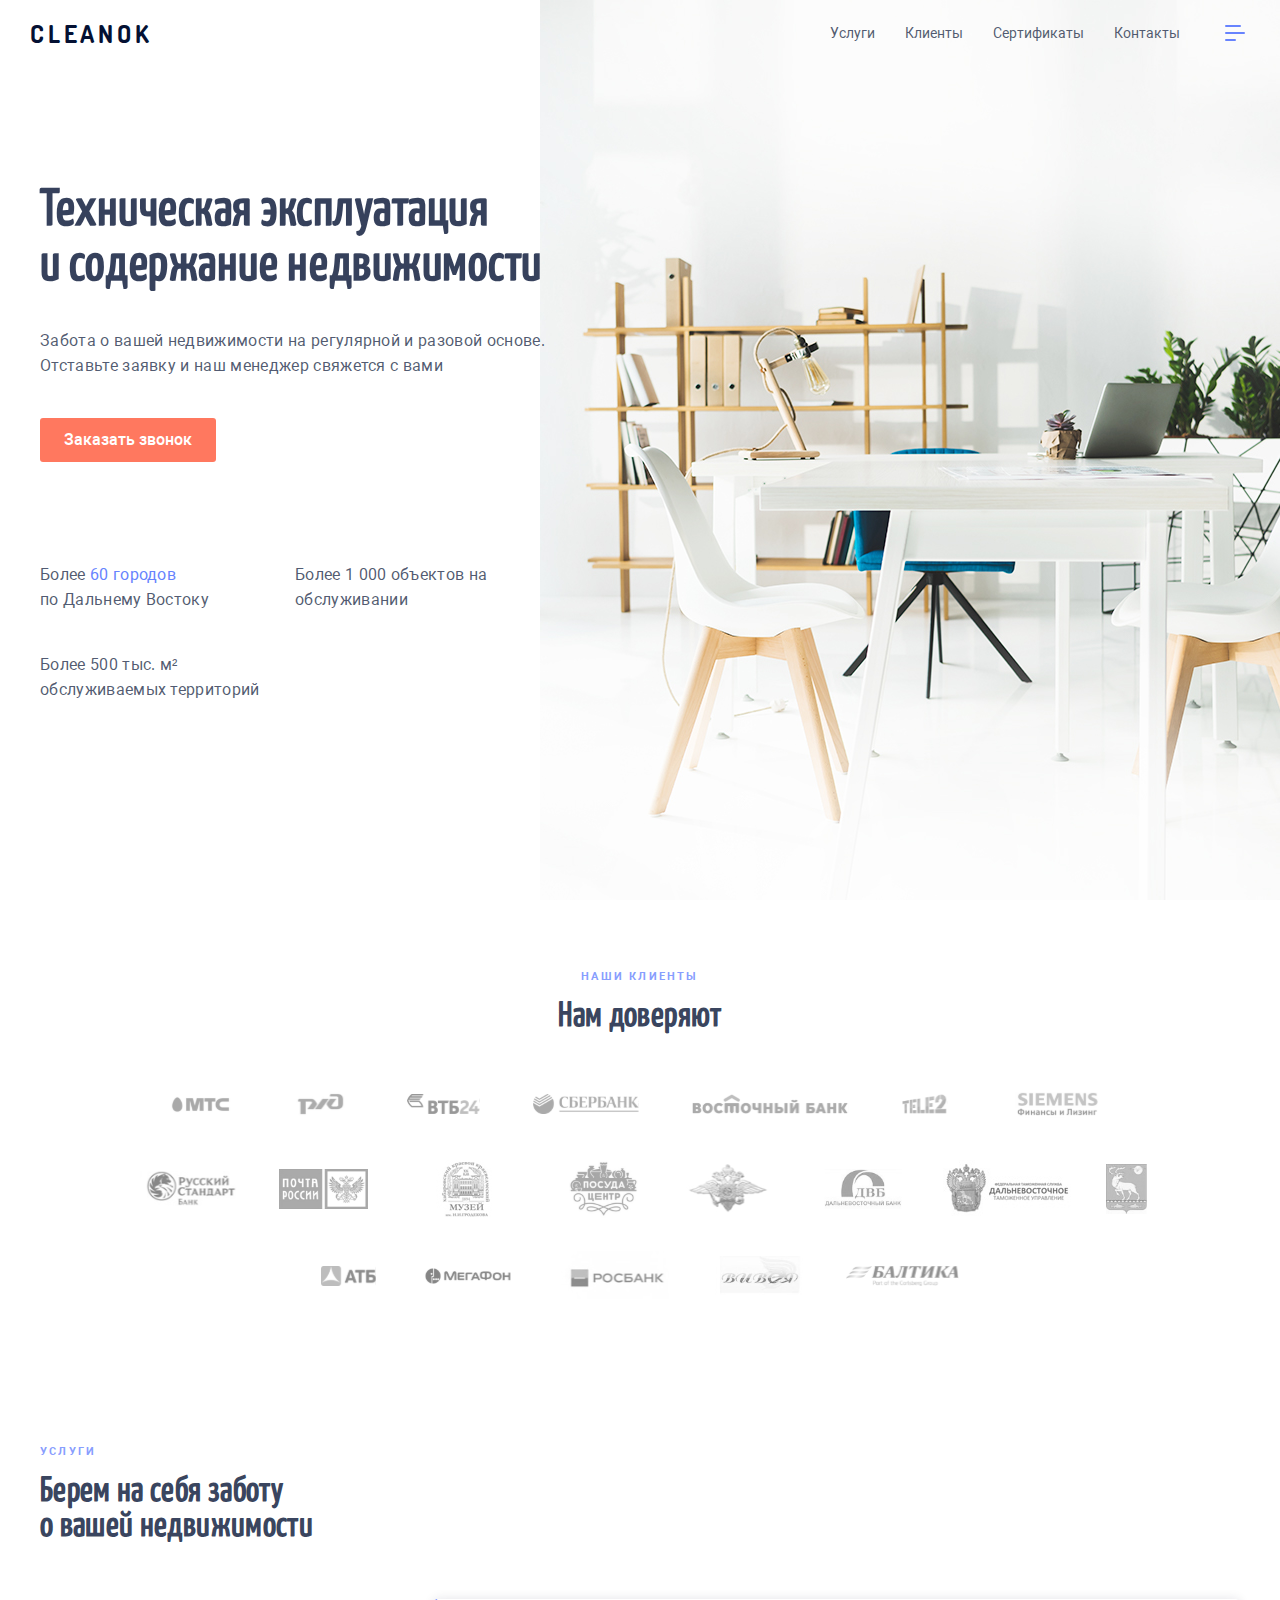
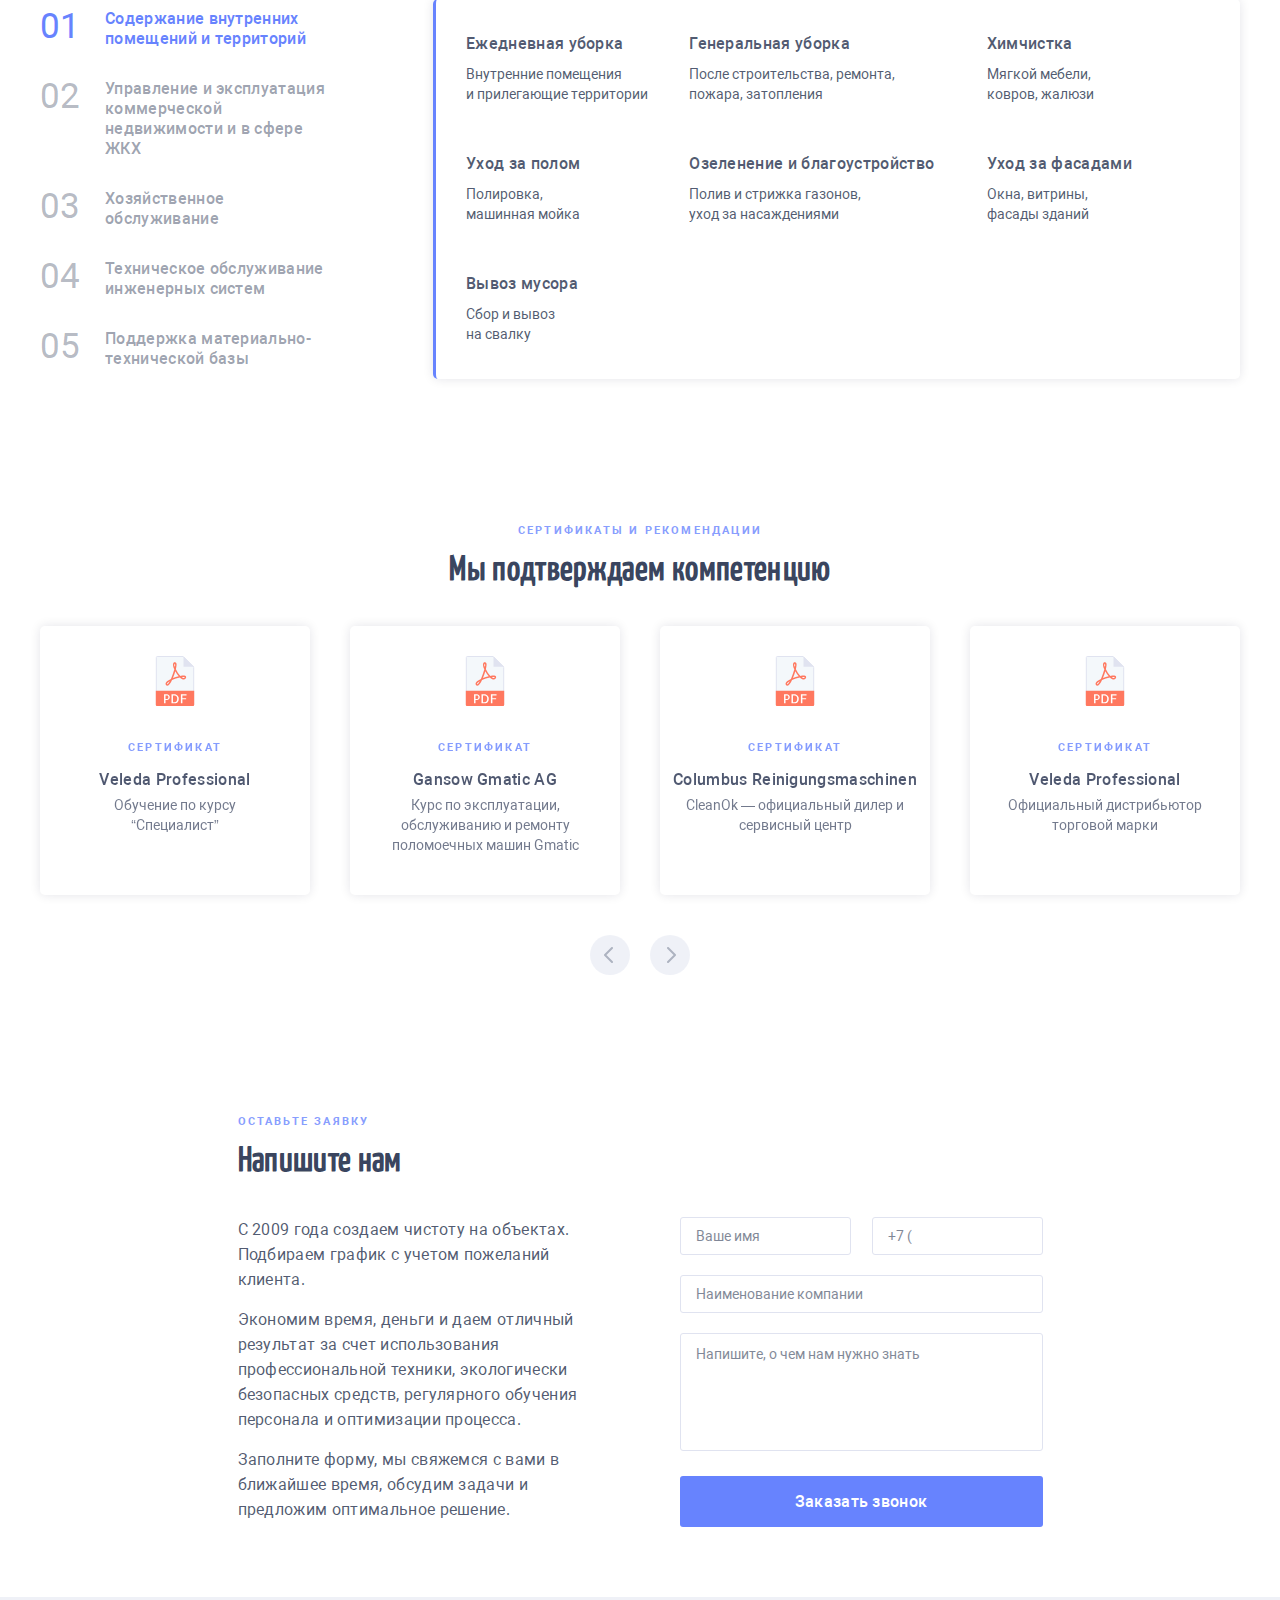
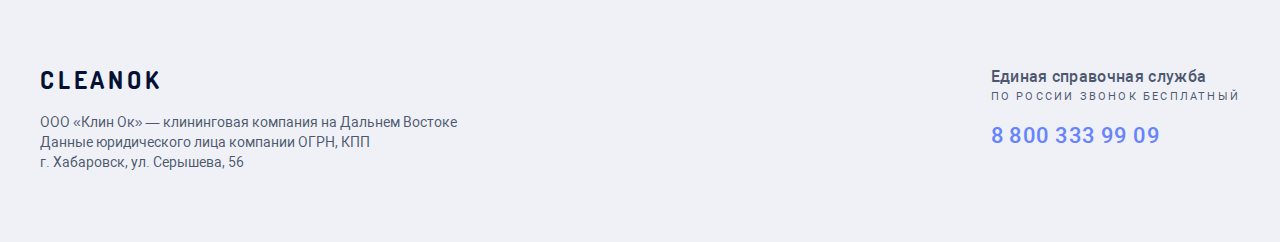
==== index.html @ a32b18ce "create project" ====
<!doctype html>
<html lang="en">
<head>
    <meta charset="UTF-8">
    <meta name="viewport" content="width=device-width, initial-scale=1.0">
    <title>Document</title>
    <link rel="stylesheet" href="style/css/style.css">
</head>
<body>
<div class="top-bg">
    <header class="header">
        <div class="header__inner">
            <a href="#" class="logo">CleanOk</a>
            <nav class="header-nav">
                <ul class="header-nav__list">
                    <li><a href="#" class="header-nav__link">Услуги</a></li>
                    <li><a href="#" class="header-nav__link">Клиенты</a></li>
                    <li><a href="#" class="header-nav__link">Сертификаты</a></li>
                    <li><a href="#" class="header-nav__link">Контакты</a></li>
                </ul>
                <button class="header-nav-burger">
                    <img src="./img/icons/burger-menu-icon.svg" alt="burger">
                </button>
            </nav>
        </div>
    </header>
    <div class="top-info">
        <div class="container">
            <div class="top-info__inner">
                <h1 class="title title_main top-info__title">
                    Техническая эксплуатация <br>
                    и содержание недвижимости
                </h1>
                <p class="top-info__text">
                    Забота о вашей недвижимости на регулярной и разовой основе.
                    Отставьте заявку и наш менеджер свяжется с вами
                </p>
                <button class="button">Заказать звонок</button>
                <div class="top-info-data">
                    <div>
                        Более <a class="link" href="#">60 городов</a><br>
                        по Дальнему Востоку
                    </div>
                    <div>
                        Более 1 000 объектов на обслуживании
                    </div>
                    <div>
                        Более 500 тыс. м&#178; обслуживаемых территорий
                    </div>
                </div>
            </div>
        </div>
    </div>
</div>
<main class="main">
    <section class="clients">
        <div class="container">
            <h2 class="subtitle subtitle_center subtitle_mb">Наши клиенты</h2>
            <h2 class="title title_center clients__title">Нам доверяют</h2>
            <div class="clients__inner">
                <div class="clients__items">
                    <div class="clients__top">
                        <div class="clients__item">
                            <img src="./img/clients/icons/mts.svg" alt="mts">
                        </div>
                        <div class="clients__item">
                            <img src="./img/clients/icons/rzd.svg" alt="rzd">
                        </div>
                        <div class="clients__item">
                            <img src="./img/clients/icons/vtb24.svg" alt="vtb24">
                        </div>
                        <div class="clients__item">
                            <img src="./img/clients/icons/sber.svg" alt="sber">
                        </div>
                        <div class="clients__item">
                            <img src="./img/clients/icons/vostbank.svg" alt="vostbank">
                        </div>
                        <div class="clients__item">
                            <img src="./img/clients/icons/tele2.svg" alt="tele2">
                        </div>
                        <div class="clients__item">
                            <img src="./img/clients/icons/siemens.svg" alt="siemens">
                        </div>
                    </div>
                    <div class="clients__middle">
                        <div class="clients__item">
                            <img src="./img/clients/icons/russian-standart.svg" alt="russian-standart">
                        </div>
                        <div class="clients__item">
                            <img src="./img/clients/icons/russia-post.svg" alt="russia-post">
                        </div>
                        <div class="clients__item">
                            <img src="./img/clients/icons/museum.svg" alt="museum">
                        </div>
                        <div class="clients__item">
                            <img src="./img/clients/icons/posuda-centr.svg" alt="posuda-centr">
                        </div>
                        <div class="clients__item">
                            <img src="./img/clients/icons/gerb.svg" alt="gerb">
                        </div>
                        <div class="clients__item">
                            <img src="./img/clients/icons/dv-bank.svg" alt="dv-bank">
                        </div>
                        <div class="clients__item">
                            <img src="./img/clients/icons/east.svg" alt="east">
                        </div>
                        <div class="clients__item">
                            <img src="./img/clients/icons/deer.svg" alt="deer">
                        </div>
                    </div>
                    <div class="clients__bottom">
                        <div class="clients__item">
                            <img src="./img/clients/icons/atb.svg" alt="atb">
                        </div>
                        <div class="clients__item">
                            <img src="./img/clients/icons/megafon.svg" alt="megafon">
                        </div>
                        <div class="clients__item">
                            <img src="./img/clients/icons/rosbank.svg" alt="rosbank">
                        </div>
                        <div class="clients__item">
                            <img src="./img/clients/icons/vivea.svg" alt="vivea">
                        </div>
                        <div class="clients__item">
                            <img src="./img/clients/icons/baltica.svg" alt="baltica">
                        </div>
                    </div>
                </div>
            </div>
        </div>
    </section>
    <section class="services">
        <div class="container">
            <h2 class="subtitle subtitle_mb">услуги</h2>
            <h2 class="title services__title">
                Берем на себя заботу<br>
                о вашей недвижимости
            </h2>
            <div class="services-slider">
                <nav class="services-slider__nav">
                    <ul class="services-slider__list">
                        <li data-nav="0" class="services-slider__item services-slider__item_active">
                            <div class="services-slider__num">01</div>
                            <div class="services-slider__text">
                                Содержание внутренних помещений и территорий
                            </div>
                        </li>
                        <li data-nav="1" class="services-slider__item">
                            <div class="services-slider__num">02</div>
                            <div class="services-slider__text">
                                Управление и эксплуатация коммерческой недвижимости и в сфере ЖКХ
                            </div>
                        </li>
                        <li data-nav="2" class="services-slider__item">
                            <div class="services-slider__num">03</div>
                            <div class="services-slider__text">
                                Хозяйственное<br>
                                обслуживание
                            </div>
                        </li>
                        <li data-nav="3" class="services-slider__item">
                            <div class="services-slider__num">04</div>
                            <div class="services-slider__text">
                                Техническое обслуживание инженерных систем
                            </div>
                        </li>
                        <li data-nav="4" class="services-slider__item">
                            <div class="services-slider__num">05</div>
                            <div class="services-slider__text">
                                Поддержка материально-технической базы
                            </div>
                        </li>
                    </ul>
                </nav>
                <div class="services-slider-info services-slider-info_territory services-slider-info_active">
                    <div class="services-slider-info__item">
                        <h3 class="services-slider-info__title">Ежедневная уборка</h3>
                        <span class="services-slider-info__text">
                            Внутренние помещения<br>
                            и прилегающие территории
                        </span>
                    </div>
                    <div class="services-slider-info__item">
                        <h3 class="services-slider-info__title">Генеральная уборка</h3>
                        <span class="services-slider-info__text">
                            После строительства, ремонта,<br>
                            пожара, затопления
                        </span>
                    </div>
                    <div class="services-slider-info__item">
                        <h3 class="services-slider-info__title">Химчистка</h3>
                        <span class="services-slider-info__text">
                            Мягкой мебели,<br>
                            ковров, жалюзи
                        </span>
                    </div>
                    <div class="services-slider-info__item">
                        <h3 class="services-slider-info__title">Уход за полом</h3>
                        <span class="services-slider-info__text">
                            Полировка,<br>
                            машинная мойка
                        </span>
                    </div>
                    <div class="services-slider-info__item">
                        <h3 class="services-slider-info__title">Озеленение и благоустройство</h3>
                        <span class="services-slider-info__text">
                            Полив и стрижка газонов,<br>
                            уход за насаждениями
                        </span>
                    </div>
                    <div class="services-slider-info__item">
                        <h3 class="services-slider-info__title">Уход за фасадами</h3>
                        <span class="services-slider-info__text">
                            Окна, витрины,<br>
                            фасады зданий
                        </span>
                    </div>
                    <div class="services-slider-info__item">
                        <h3 class="services-slider-info__title">Вывоз мусора</h3>
                        <span class="services-slider-info__text">
                            Сбор и вывоз<br>
                            на свалку
                        </span>
                    </div>
                </div>
                <div class="services-slider-info services-slider-info_jkh">
                    <div class="services-slider-info__crash">
                        <div class="services-slider-info__jkh-item">
                            <h3 class="services-slider-info__title">
                                Аварийно-восстановительные работы
                            </h3>
                            <span class="services-slider-info__text">
                                Восстановим работу ваших объектов в случае аварий
                            </span>
                        </div>
                        <div class="services-slider-info__jkh-item">
                            <h3 class="services-slider-info__title">
                                Уборка внутренних помещений
                            </h3>
                            <span class="services-slider-info__text">
                                Ежедневная, генеральная уборка, химчистка
                            </span>
                        </div>
                        <div class="services-slider-info__jkh-item">
                            <h3 class="services-slider-info__title">
                                Уборка прилегающих территорий
                            </h3>
                            <span class="services-slider-info__text">
                                Вывоз снега, бытовых отходов
                            </span>
                        </div>
                    </div>
                    <div class="services-slider-info__img">
                        <img src="./img/services/slides/1.jpg" alt="image">
                    </div>
                </div>
                <div class="services-slider-info services-slider-info_jkh">
                    <div class="services-slider-info__crash">
                        <div class="services-slider-info__jkh-item">
                            <h3 class="services-slider-info__title">
                                Комплексное эксплуатационно-<br>
                                техническое обслуживание
                            </h3>
                        </div>
                        <div class="services-slider-info__jkh-item">
                            <h3 class="services-slider-info__title">
                                Текущий ремонт жилых домов,<br>
                                инженерных систем, оборудования
                            </h3>
                        </div>
                        <div class="services-slider-info__jkh-item">
                            <h3 class="services-slider-info__title">
                                Озеленение и благоустройство территории
                            </h3>
                            <span class="services-slider-info__text">
                                Клумбы, газоны, посадки, детские и спортивные площадки, парковки, дорожки, малые архитектурные формы, земляные работы, асфальтирование, освещение.
                            </span>
                        </div>
                    </div>
                    <div class="services-slider-info__img">
                        <img src="./img/services/slides/2.jpg" alt="image">
                    </div>
                </div>
                <div class="services-slider-info services-slider-system">
                    <div class="services-slider-system__left">
                        <h3 class="services-slider-info__title">
                            Обслуживаемые системы
                        </h3>
                        <div class="services-slider-system__category">
                            <div class="services-slider-system__item">
                                <img src="./img/services/icons/heating.svg" alt="heating">
                                <span class="services-slider-info__text">
                                    Теплоснабжение
                                </span>
                            </div>
                            <div class="services-slider-system__item">
                                <img src="./img/services/icons/electricity.svg" alt="electricity">
                                <span class="services-slider-info__text">
                                    Электроснабжение
                                </span>
                            </div>
                            <div class="services-slider-system__item">
                                <img src="./img/services/icons/plumbing.svg" alt="plumbing">
                                <span class="services-slider-info__text">
                                    Водоснабжение и канализация
                                </span>
                            </div>
                            <div class="services-slider-system__item">
                                <img src="./img/services/icons/remoteControl.svg" alt="remoteControl">
                                <span class="services-slider-info__text">
                                    Удаленный контроль оборудования
                                </span>
                            </div>
                            <div class="services-slider-system__item">
                                <img src="./img/services/icons/ventilation.svg" alt="ventilation">
                                <span class="services-slider-info__text">
                                    Вентиляция и кондиционирование
                                </span>
                            </div>
                            <div class="services-slider-system__item">
                                <img src="./img/services/icons/fire.svg" alt="fire">
                                <span class="services-slider-info__text">
                                    Противопожарная безопасность
                                </span>
                            </div>
                        </div>
                    </div>
                    <div class="services-slider-system__right">
                        <h3 class="services-slider-info__title">
                            Услуги
                        </h3>
                        <ul class="services-slider-system__list">
                            <li class="services-slider-info__text">
                                Контроль состояния систем;
                            </li>
                            <li class="services-slider-info__text">
                                Сезонная наладка и тестирование;
                            </li>
                            <li class="services-slider-info__text">
                                Ремонтные и профилактические работы;
                            </li>
                            <li class="services-slider-info__text">
                                Обслуживание грузоподъемных механизмов;
                            </li>
                            <li class="services-slider-info__text">
                                Планово-предупредительные работы.
                            </li>
                        </ul>
                    </div>
                </div>
                <div class="services-slider-info services-slider-info_jkh">
                    <div class="services-slider-info__crash">
                        <div class="services-slider-info__parts">
                            <img src="./img/services/icons/parts.svg" alt="parts">
                            <div class="services-slider-info__title services-slider-info__title_mb-0">
                                Запчасти;
                            </div>
                        </div>
                        <div class="services-slider-info__parts">
                            <img src="./img/services/icons/materials.svg" alt="materials">
                            <div class="services-slider-info__title services-slider-info__title_mb-0">
                                Расходные материалы;
                            </div>
                        </div>
                        <div class="services-slider-info__parts">
                            <img src="./img/services/icons/equipment.svg" alt="equipment">
                            <div class="services-slider-info__title services-slider-info__title_mb-0">
                                Оборудование и монтаж;
                            </div>
                        </div>
                        <div class="services-slider-info__parts">
                            <img src="./img/services/icons/office.svg" alt="office">
                            <div class="services-slider-info__title services-slider-info__title_mb-0">
                                Общее офисное снабжение.
                            </div>
                        </div>
                    </div>
                    <div class="services-slider-info__img">
                        <img src="./img/services/slides/3.jpg" alt="image">
                    </div>
                </div>
            </div>
        </div>
    </section>
    <section class="competence">
        <div class="container">
            <h2 class="subtitle subtitle_center subtitle_mb">сертификаты и рекомендации</h2>
            <h2 class="title title_center competence__title">Мы подтверждаем компетенцию</h2>
            <div class="competence__inner">
                <div class="swiper-wrapper competence__wrapper">
                    <div class="competence-item swiper-slide">
                        <a href="#">
                            <img src="img/competence/icons/pdf.svg" alt="pdf">
                        </a>
                        <h2 class="subtitle subtitle_mb">
                            сертификат
                        </h2>
                        <h3 class="competence-item__title">
                            Veleda Professional
                        </h3>
                        <span class="competence-item__text">
                            Обучение по курсу<br>
                            “Специалист”
                    </span>
                    </div>
                    <div class="competence-item swiper-slide">
                        <a href="#">
                            <img src="img/competence/icons/pdf.svg" alt="pdf">
                        </a>
                        <h2 class="subtitle subtitle_mb">
                            сертификат
                        </h2>
                        <h3 class="competence-item__title">
                            Gansow Gmatic AG
                        </h3>
                        <span class="competence-item__text">
                            Курс по эксплуатации, обслуживанию и ремонту поломоечных машин Gmatic
                        </span>
                    </div>
                    <div class="competence-item swiper-slide">
                        <a href="#">
                            <img src="img/competence/icons/pdf.svg" alt="pdf">
                        </a>
                        <h2 class="subtitle subtitle_mb">
                            сертификат
                        </h2>
                        <h3 class="competence-item__title">
                            Columbus Reinigungsmaschinen
                        </h3>
                        <span class="competence-item__text">
                            CleanOk — официальный дилер и сервисный центр
                        </span>
                    </div>
                    <div class="competence-item swiper-slide">
                        <a href="#">
                            <img src="img/competence/icons/pdf.svg" alt="pdf">
                        </a>
                        <h2 class="subtitle subtitle_mb">
                            сертификат
                        </h2>
                        <h3 class="competence-item__title">
                            Veleda Professional
                        </h3>
                        <span class="competence-item__text">
                            Официальный дистрибьютор торговой марки
                        </span>
                    </div>
                </div>
            </div>
            <div class="competence__buttons">
                <button class="competence-arrow competence-arrow_left"></button>
                <button class="competence-arrow competence-arrow_right"></button>
            </div>
        </div>
    </section>
    <section class="map" id="map">
        <script charset="utf-8" async src="https://api-maps.yandex.ru/services/constructor/1.0/js/?um=constructor%3Af3a93a423d9b7a806e4ea9768fde76683d88a9a7f4b1d31c87f23717095ca887&amp;width=100%25&amp;height=530&amp;lang=ru_RU&amp;scroll=false"></script>
    </section>
    <section class="feedback">
        <div class="container">
            <div class="feedback__inner">
                <h2 class="subtitle subtitle_mb">оставьте заявку</h2>
                <h2 class="title competence__title">Напишите нам</h2>
                <div class="feedback__wrapper">
                    <div class="feedback-info">
                        <p class="feedback-info__text">
                            С 2009 года создаем чистоту на объектах. Подбираем график с учетом пожеланий клиента.
                        </p>
                        <p class="feedback-info__text">
                            Экономим время, деньги и даем отличный результат за счет использования профессиональной техники, экологически безопасных средств, регулярного обучения персонала и оптимизации процесса.
                        </p>
                        <p class="feedback-info__text">
                            Заполните форму, мы свяжемся с вами в ближайшее время, обсудим задачи и предложим оптимальное решение.
                        </p>
                    </div>
                    <form action="#" class="feedback-form">
                        <div class="feedback-form__top">
                            <input placeholder="Ваше имя" name="name" aria-label="" type="text" class="feedback-form__name">
                            <input placeholder="+7 (" name="phone" aria-label="" type="text" class="feedback-form__phone">
                        </div>
                        <input placeholder="Наименование компании" name="company" class="feedback-form__company" aria-label="" type="text">
                        <textarea placeholder="Напишите, о чем нам нужно знать" class="feedback-form__about" aria-label="" name="about" id="about" cols="30" rows="6"></textarea>
                        <button class="feedback-form__button">Заказать звонок</button>
                    </form>
                </div>
            </div>
        </div>
    </section>
</main>
<footer class="footer">
    <div class="container">
        <div class="footer__inner">
            <div class="footer-info">
                <a href="#" class="logo">CleanOk</a>
                <div class="footer-info__text">
                    ООО «Клин Ок» — клининговая компания на Дальнем Востоке<br>
                    Данные юридического лица компании ОГРН, КПП<br>
                    г. Хабаровск, ул. Серышева, 56<br>
                </div>
            </div>
            <div class="footer-contacts">
                <span class="footer-contacts__info">
                    Единая справочная служба
                </span>
                <span class="footer-contacts__call">
                    по России звонок бесплатный
                </span>
                <a href="tel:+78003339909" class="footer-contacts__phone">
                    8 800 333 99 09
                </a>
            </div>
        </div>
    </div>
</footer>
<script src="./script/libs/swiper-bundle.min.js"></script>
<script src="./script/script.js"></script>
</body>
</html>
---- style/css/style.css ----
@import "../libs/swiper-bundle.min.css";
@import "../libs/normalize.css";
@font-face {
  font-family: "Roboto";
  src: local("Roboto"), local("Roboto-Regular"), url("./../../fonts/roboto/Roboto.woff2") format("woff2"), url("./../../fonts/roboto/Roboto.woff") format("woff"), url("./../../fonts/roboto/Roboto.ttf") format("truetype");
  font-weight: 400;
  font-style: normal;
  font-display: swap;
}
@font-face {
  font-family: "Roboto";
  src: local("Roboto Medium"), local("Roboto-Medium"), url("./../../fonts/roboto/Robotomedium.woff2") format("woff2"), url("./../../fonts/roboto/Robotomedium.woff") format("woff"), url("./../../fonts/roboto/Robotomedium.ttf") format("truetype");
  font-weight: 500;
  font-style: normal;
  font-display: swap;
}
@font-face {
  font-family: "Roboto";
  src: local("Roboto Bold"), local("Roboto-Bold"), url("./../../fonts/roboto/Robotobold.woff2") format("woff2"), url("./../../fonts/roboto/Robotobold.woff") format("woff"), url("./../../fonts/roboto/Robotobold.ttf") format("truetype");
  font-weight: 700;
  font-style: normal;
  font-display: swap;
}
@font-face {
  font-family: "Yanone Kaffeesatz";
  src: url("./../../fonts/YanoneKaffeesatz/YanoneKaffeesatz-Regular.woff2") format("woff2"), url("./../../fonts/YanoneKaffeesatz/YanoneKaffeesatz-Regular.woff") format("woff"), url("./../../fonts/YanoneKaffeesatz/YanoneKaffeesatz-Regular.ttf") format("truetype");
  font-weight: 400;
  font-style: normal;
  font-display: swap;
}
@font-face {
  font-family: "Dosis";
  src: local("Dosis Bold"), local("Dosis-Bold"), url("./../../fonts/dosis/dosisbold.woff2") format("woff2"), url("./../../fonts/dosis/dosisbold.woff") format("woff"), url("./../../fonts/dosis/dosisbold.ttf") format("truetype");
  font-weight: 700;
  font-style: normal;
  font-display: swap;
}
*, :after, :before {
  padding: 0;
  margin: 0;
  box-sizing: border-box;
}

html {
  height: 100%;
  min-width: 320px;
}

body {
  height: 100%;
  font-family: Roboto, sans-serif;
  min-width: 320px;
  color: rgba(4, 17, 51, 0.7);
}

.container {
  position: relative;
  max-width: 1230px;
  width: 100%;
  padding: 0 15px;
  margin: 0 auto;
  overflow: hidden;
}

.top-bg {
  min-height: 900px;
  background: url("./../../img/header/bg.jpeg") right no-repeat;
}

a {
  text-decoration: none;
  color: rgba(4, 17, 51, 0.7);
}

ul {
  list-style: none;
}

@media (max-width: 1230px) {
  .container {
    max-width: 1022px;
  }
}
@media (max-width: 1022px) {
  .container {
    max-width: 798px;
  }
}
@media (max-width: 798px) {
  .container {
    max-width: 606px;
  }
}
@media (max-width: 606px) {
  .container {
    max-width: 375px;
  }
}
.logo {
  font-family: Dosis, sans-serif;
  text-transform: uppercase;
  color: #041133;
  font-size: 25px;
  font-weight: 700;
  line-height: 25px;
  letter-spacing: 0.15em;
}

.header {
  padding: 18px 30px;
}
.header__inner {
  display: flex;
  align-items: center;
  justify-content: space-between;
}
.header-nav {
  display: flex;
  align-items: center;
}
.header-nav__list {
  display: flex;
  margin-right: 40px;
  font-size: 14px;
}
.header-nav__list li:not(:last-of-type) {
  margin-right: 30px;
}
.header-nav__link {
  transition: all 0.3s;
}
.header-nav__link:hover {
  color: rgba(4, 17, 51, 0.8);
}
.header-nav-burger {
  width: 30px;
  height: 30px;
  display: flex;
  justify-content: center;
  align-items: center;
  border: none;
  outline: none;
  background: transparent;
  cursor: pointer;
}

.title {
  font-family: "Yanone Kaffeesatz", sans-serif;
  font-size: 35px;
  line-height: 35px;
  color: rgba(4, 17, 51, 0.8);
  letter-spacing: 0.01em;
}
.title_main {
  font-size: 52px;
  line-height: 55px;
}
.title_center {
  text-align: center;
}

.subtitle {
  font-weight: bold;
  font-size: 11px;
  line-height: 13px;
  letter-spacing: 0.2em;
  text-transform: uppercase;
  color: rgba(103, 131, 254, 0.8);
}
.subtitle_mb {
  margin-bottom: 16px;
}
.subtitle_center {
  text-align: center;
}

.top-info {
  margin-top: 118px;
}
.top-info__inner {
  max-width: 510px;
  font-size: 16px;
  line-height: 25px;
  letter-spacing: 0.02em;
}
.top-info__title {
  margin-bottom: 34px;
}
.top-info__text {
  margin-bottom: 40px;
}
.top-info-data {
  margin-top: 100px;
  display: flex;
  flex-wrap: wrap;
}
.top-info-data div {
  flex: 0 0 50%;
}
.top-info-data div:not(:last-of-type) {
  margin-bottom: 40px;
}

.button {
  padding: 13px 24px;
  font-weight: 500;
  color: #fff;
  background: #FF785F;
  border-radius: 3px;
  border: none;
  outline: none;
  cursor: pointer;
  transition: all 0.4s;
}
.button:hover {
  background: #ff5a3c;
}

.link {
  font-size: 16px;
  line-height: 25px;
  letter-spacing: 0.02em;
  color: #6783FE;
}

.clients {
  padding: 70px 0;
}
.clients__title {
  margin-bottom: 50px;
}
.clients__items {
  display: flex;
  flex-direction: column;
  align-items: center;
  margin: 0 auto;
}
.clients__top {
  max-width: 989px;
  width: 100%;
  display: flex;
  align-items: center;
  justify-content: center;
  margin-bottom: 30px;
}
.clients__top .clients__item:not(:last-of-type) {
  margin-right: 53px;
}
.clients__middle {
  max-width: 1015px;
  width: 100%;
  display: flex;
  align-items: center;
  justify-content: space-between;
  margin-bottom: 26px;
}
.clients__bottom {
  max-width: 638px;
  width: 100%;
  display: flex;
  align-items: center;
  justify-content: space-between;
}
.services {
  padding: 70px 0 55px;
}
.services__title {
  margin-bottom: 35px;
}
.services-slider {
  display: flex;
  justify-content: space-between;
  align-items: center;
  min-height: 420px;
}
.services-slider__nav {
  max-width: 303px;
}
.services-slider__item {
  display: flex;
  cursor: pointer;
}
.services-slider__item:not(:last-of-type) {
  margin-bottom: 30px;
}
.services-slider__item_active div {
  color: #6783FE;
}
.services-slider__num {
  font-size: 35px;
  line-height: 35px;
  color: rgba(4, 17, 51, 0.3);
}
.services-slider__text {
  margin-left: 25px;
  font-weight: 500;
  font-size: 16px;
  line-height: 20px;
  letter-spacing: 0.02em;
  color: rgba(4, 17, 51, 0.4);
}
.services-slider-info {
  max-width: 807px;
  width: 100%;
  display: none;
  padding: 35px 30px;
  box-shadow: 0 0 11px rgba(4, 17, 51, 0.11);
  border-radius: 5px;
  border-left: 3px solid #6783FE;
}
.services-slider-info_active {
  display: flex;
}
.services-slider-info_territory {
  flex-wrap: wrap;
}
.services-slider-info_jkh {
  padding: 0 0 0 30px;
  justify-content: space-between;
}
.services-slider-info__crash {
  display: flex;
  flex-direction: column;
  justify-content: center;
  max-width: 372px;
}
.services-slider-info__item {
  flex: 1 0 33.333%;
}
.services-slider-info__item:nth-child(1), .services-slider-info__item:nth-child(4), .services-slider-info__item:nth-child(3), .services-slider-info__item:nth-child(6) {
  flex: 0 0 30%;
}
.services-slider-info__item:not(:last-of-type) {
  margin-bottom: 50px;
}
.services-slider-info__jkh-item:not(:last-of-type) {
  margin-bottom: 50px;
}
.services-slider-info__title {
  font-weight: 500;
  font-size: 16px;
  line-height: 20px;
  letter-spacing: 0.02em;
  color: rgba(4, 17, 51, 0.7);
  margin-bottom: 10px;
}
.services-slider-info__title_mb-0 {
  margin-bottom: 0;
}
.services-slider-info__text {
  font-size: 14px;
  line-height: 20px;
  color: rgba(4, 17, 51, 0.7);
}
.services-slider-info__img {
  height: 100%;
  max-width: 360px;
  flex: 1 1 100%;
}
.services-slider-info__img img {
  width: 100%;
  height: 100%;
}
.services-slider-info__parts {
  display: flex;
  align-items: center;
}
.services-slider-info__parts:not(:last-of-type) {
  margin-bottom: 30px;
}
.services-slider-info__parts img {
  margin-right: 30px;
}
.services-slider-system {
  padding: 0;
}
.services-slider-system__left {
  width: 55%;
  padding: 60px 50px 50px 50px;
}
.services-slider-system__category {
  margin-top: 30px;
  display: flex;
  flex-wrap: wrap;
  justify-content: space-between;
}
.services-slider-system__item {
  display: flex;
  flex-direction: column;
  align-items: center;
  flex: 0 0 41%;
  text-align: center;
}
.services-slider-system__item:not(:nth-child(5), :nth-child(6)) {
  margin-bottom: 20px;
}
.services-slider-system__item img {
  margin-bottom: 7px;
}
.services-slider-system__right {
  background: #F4F8FB;
  flex: 1;
  padding: 60px 50px 50px 40px;
}
.services-slider-system__list {
  margin-top: 65px;
}
.services-slider-system__list li:not(:last-of-type) {
  margin-bottom: 22px;
}

.competence {
  padding: 70px 0;
}
.competence__title {
  margin-bottom: 38px;
}
.competence__inner {
  display: flex;
  margin-bottom: 40px;
}
.competence__wrapper {
  height: auto;
}
.competence-item {
  padding: 30px 10px 40px;
  box-shadow: 0 0 11px rgba(4, 17, 51, 0.11);
  border-radius: 5px;
  display: flex;
  flex-direction: column;
  align-items: center;
}
.competence-item img {
  margin-bottom: 30px;
}
.competence-item__title {
  font-weight: 500;
  font-size: 16px;
  line-height: 20px;
  text-align: center;
  letter-spacing: 0.02em;
  margin-bottom: 5px;
}
.competence-item__text {
  font-size: 14px;
  line-height: 20px;
  text-align: center;
  color: rgba(4, 17, 51, 0.7);
  opacity: 0.8;
}
.competence__buttons {
  display: flex;
  justify-content: center;
}
.competence-arrow {
  width: 40px;
  height: 40px;
  border-radius: 50%;
  border: none;
  outline: none;
  cursor: pointer;
  background: rgba(224, 227, 240, 0.5) url("./../../img/competence/icons/arrow.svg") 45% no-repeat;
}
.competence-arrow_right {
  margin-left: 20px;
  transform: rotate(180deg);
}

.feedback {
  padding: 70px 0;
}
.feedback__inner {
  max-width: 805px;
  margin: 0 auto;
}
.feedback__wrapper {
  display: flex;
  justify-content: space-between;
}
.feedback-info {
  max-width: 363px;
  width: 100%;
}
.feedback-info__text {
  font-size: 16px;
  line-height: 25px;
  letter-spacing: 0.02em;
}
.feedback-info__text:not(:last-of-type) {
  margin-bottom: 15px;
}
.feedback-form {
  max-width: 363px;
  width: 100%;
}
.feedback-form input, .feedback-form textarea {
  font-size: 14px;
  border-radius: 3px;
  border: 1px solid #E0E3F0;
  padding: 10px 15px;
  outline: none;
  width: 100%;
  color: rgba(4, 17, 51, 0.7);
}
.feedback-form input:focus, .feedback-form textarea:focus {
  border: 1px solid #6783FE;
}
.feedback-form input::placeholder, .feedback-form textarea::placeholder {
  font-size: 14px;
  line-height: 20px;
  display: flex;
  align-items: center;
  color: #041133;
  opacity: 0.5;
}
.feedback-form__top {
  display: flex;
  justify-content: space-between;
  margin-bottom: 20px;
}
.feedback-form__top input {
  max-width: 171px;
  width: 100%;
}
.feedback-form__company {
  margin-bottom: 20px;
}
.feedback-form__about {
  resize: none;
  margin-bottom: 20px;
}
.feedback-form__button {
  width: 100%;
  color: #fff;
  padding: 13px 20px;
  border: none;
  outline: none;
  background: #6783FE;
  border-radius: 3px;
  font-weight: 500;
  font-size: 16px;
  line-height: 25px;
  text-align: center;
  letter-spacing: 0.02em;
  cursor: pointer;
}

.footer {
  padding: 70px 0;
  background: rgba(224, 227, 240, 0.5);
}
.footer__inner {
  display: flex;
  justify-content: space-between;
}
.footer-info__text {
  margin-top: 19px;
  font-size: 14px;
  line-height: 20px;
  color: rgba(4, 17, 51, 0.7);
}
.footer-contacts {
  display: flex;
  flex-direction: column;
}
.footer-contacts__info {
  font-weight: 500;
  font-size: 16px;
  line-height: 20px;
  letter-spacing: 0.02em;
  color: rgba(4, 17, 51, 0.7);
  margin-bottom: 3px;
}
.footer-contacts__call {
  font-size: 11px;
  line-height: 13px;
  letter-spacing: 0.2em;
  text-transform: uppercase;
  color: rgba(4, 17, 51, 0.7);
  margin-bottom: 20px;
}
.footer-contacts__phone {
  font-weight: 500;
  font-size: 22px;
  line-height: 25px;
  letter-spacing: 0.02em;
  color: #6783FE;
}

/*# sourceMappingURL=style.css.map */
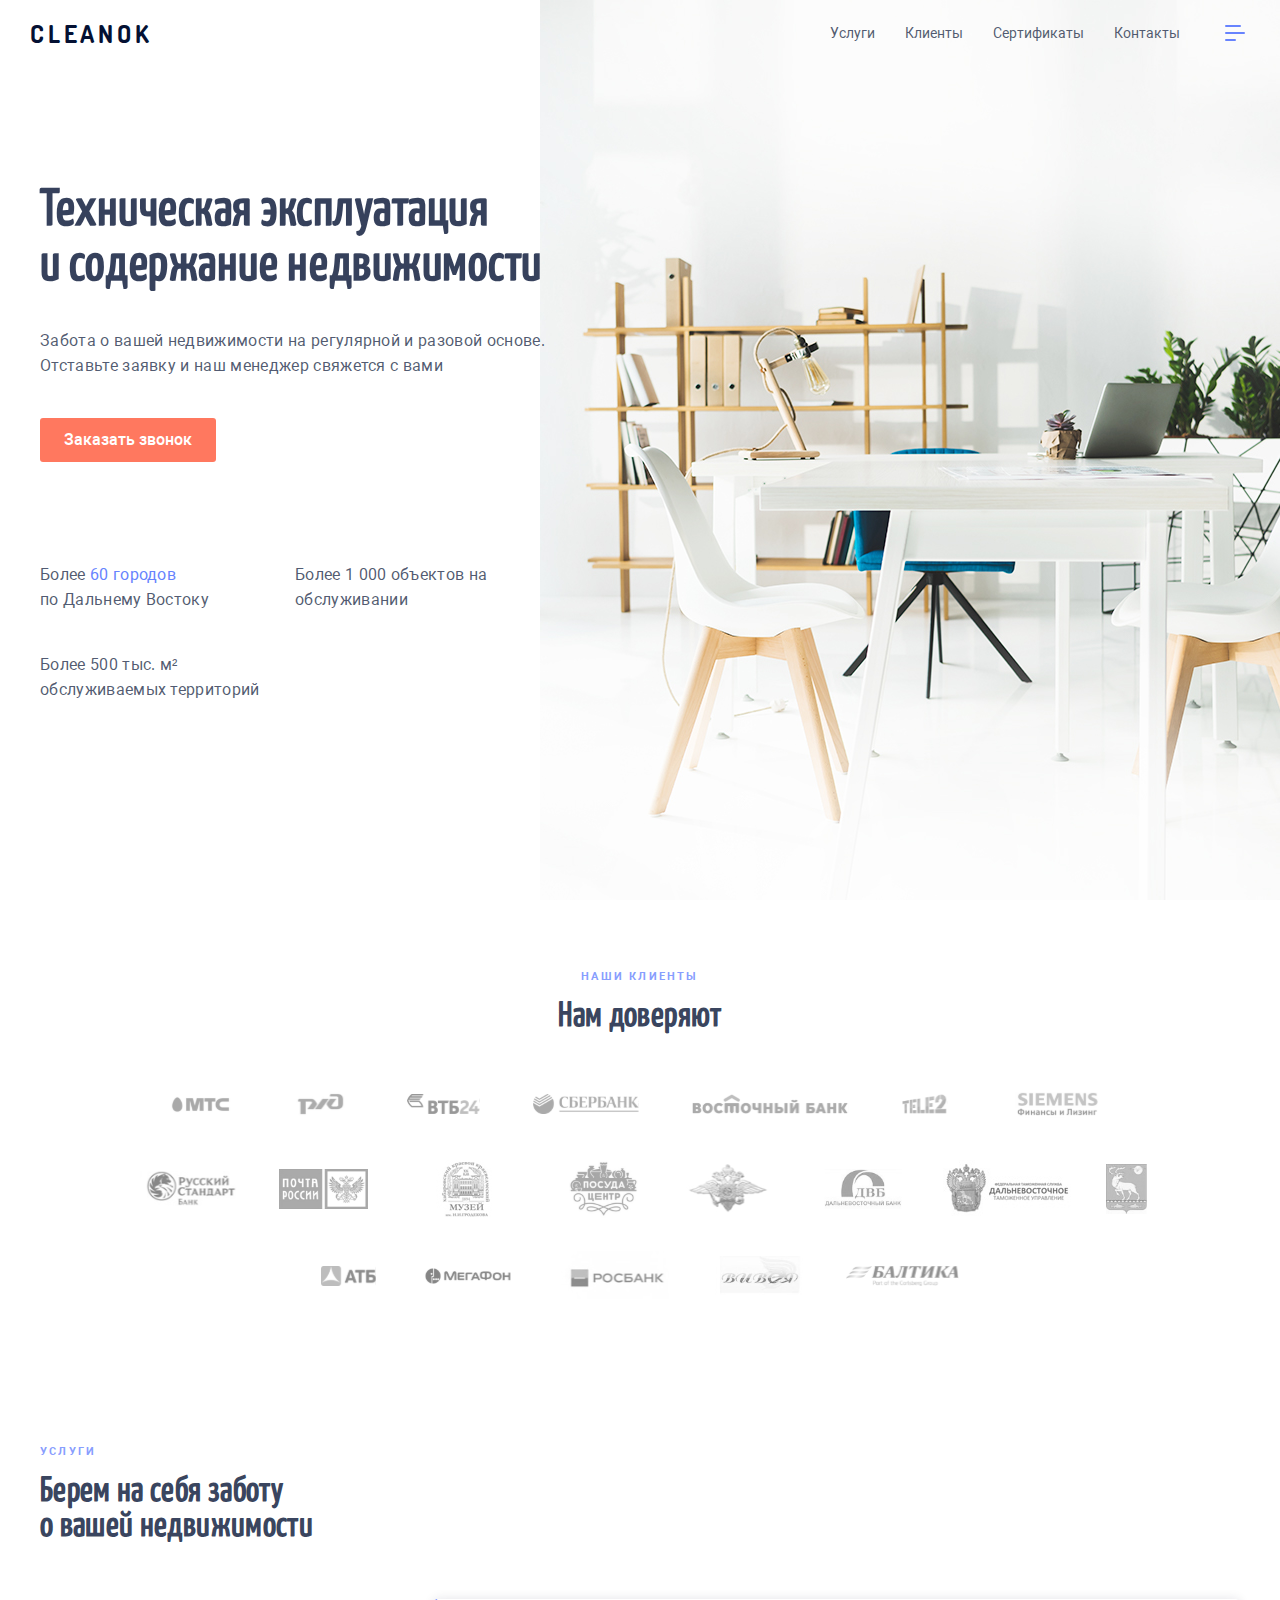
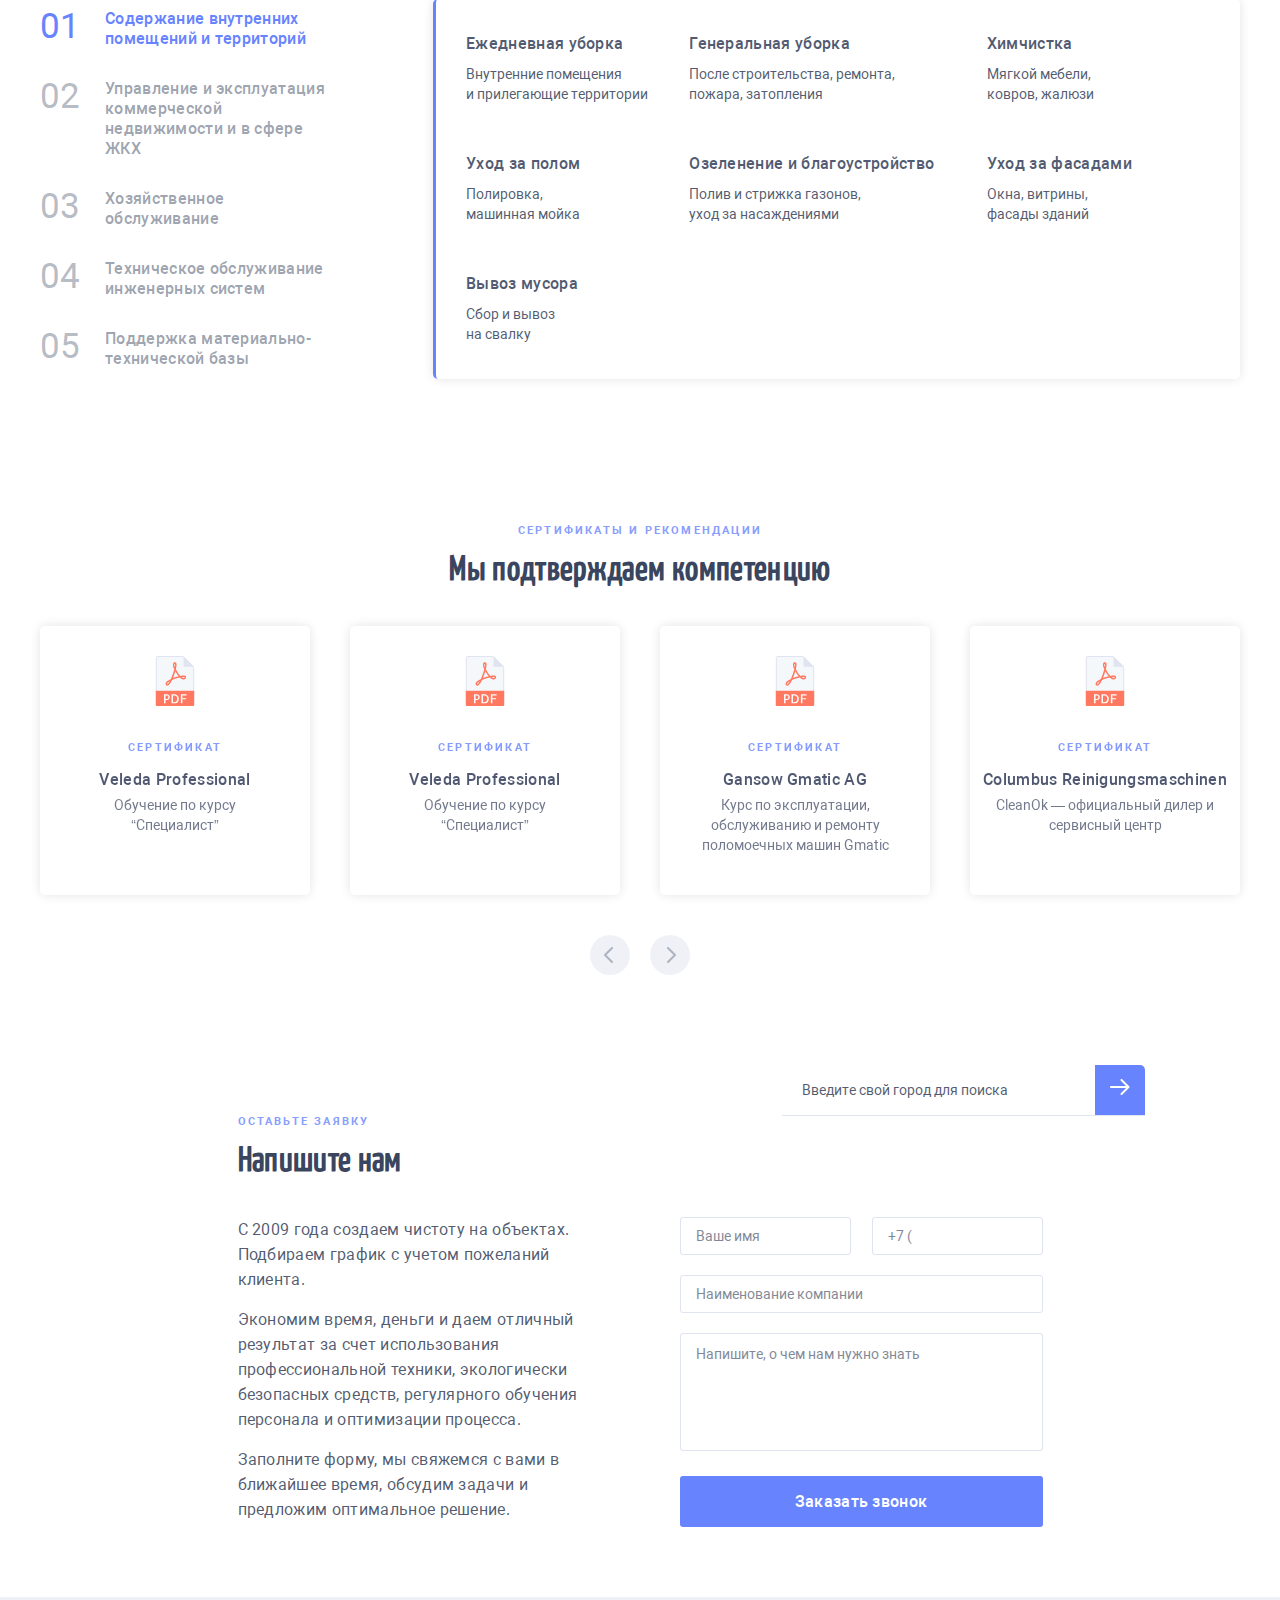
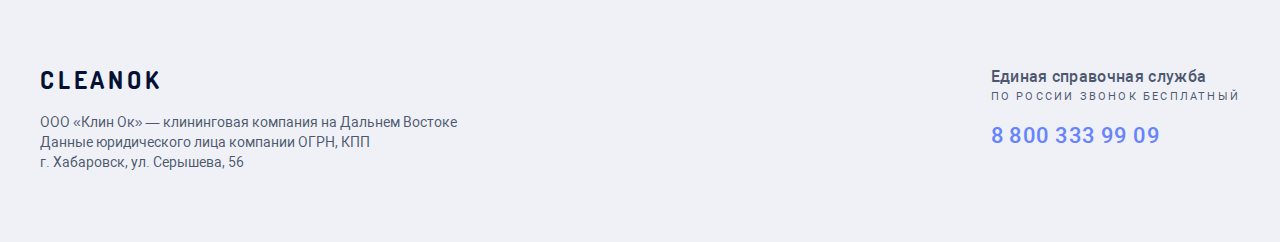
==== commit 0a069bb2: "add features in project" ====
--- a/index.html
+++ b/index.html
@@ -13,10 +13,27 @@
             <a href="#" class="logo">CleanOk</a>
             <nav class="header-nav">
                 <ul class="header-nav__list">
-                    <li><a href="#" class="header-nav__link">Услуги</a></li>
-                    <li><a href="#" class="header-nav__link">Клиенты</a></li>
-                    <li><a href="#" class="header-nav__link">Сертификаты</a></li>
-                    <li><a href="#" class="header-nav__link">Контакты</a></li>
+                    <li><a data-header="services" href="#" class="header-nav__link">Услуги</a></li>
+                    <li><a data-header="clients" href="#" class="header-nav__link">Клиенты</a></li>
+                    <li><a data-header="competence" href="#" class="header-nav__link">Сертификаты</a></li>
+                    <li><a data-header="map" href="#" class="header-nav__link">Контакты</a></li>
+                </ul>
+                <button class="header-nav-burger">
+                    <img src="./img/icons/burger-menu-icon.svg" alt="burger">
+                </button>
+            </nav>
+        </div>
+    </header>
+    <header class="header header_fixed">
+        <div class="header__inner">
+            <a href="#" class="logo">CleanOk</a>
+            <nav class="header-nav">
+                <button class="button button_middle">Заказать звонок</button>
+                <ul class="header-nav__list">
+                    <li><a data-header="services" href="#" class="header-nav__link">Услуги</a></li>
+                    <li><a data-header="clients" href="#" class="header-nav__link">Клиенты</a></li>
+                    <li><a data-header="competence" href="#" class="header-nav__link">Сертификаты</a></li>
+                    <li><a data-header="map" href="#" class="header-nav__link">Контакты</a></li>
                 </ul>
                 <button class="header-nav-burger">
                     <img src="./img/icons/burger-menu-icon.svg" alt="burger">
@@ -389,7 +406,7 @@
             <div class="competence__inner">
                 <div class="swiper-wrapper competence__wrapper">
                     <div class="competence-item swiper-slide">
-                        <a href="#">
+                        <a target="_blank" href="./img/certificates/1.pdf">
                             <img src="img/competence/icons/pdf.svg" alt="pdf">
                         </a>
                         <h2 class="subtitle subtitle_mb">
@@ -401,10 +418,25 @@
                         <span class="competence-item__text">
                             Обучение по курсу<br>
                             “Специалист”
-                    </span>
+                        </span>
                     </div>
                     <div class="competence-item swiper-slide">
-                        <a href="#">
+                        <a target="_blank" href="./img/certificates/2.pdf">
+                            <img src="img/competence/icons/pdf.svg" alt="pdf">
+                        </a>
+                        <h2 class="subtitle subtitle_mb">
+                            сертификат
+                        </h2>
+                        <h3 class="competence-item__title">
+                            Veleda Professional
+                        </h3>
+                        <span class="competence-item__text">
+                            Обучение по курсу<br>
+                            “Специалист”
+                        </span>
+                    </div>
+                    <div class="competence-item swiper-slide">
+                        <a target="_blank" href="./img/certificates/3.pdf">
                             <img src="img/competence/icons/pdf.svg" alt="pdf">
                         </a>
                         <h2 class="subtitle subtitle_mb">
@@ -418,7 +450,7 @@
                         </span>
                     </div>
                     <div class="competence-item swiper-slide">
-                        <a href="#">
+                        <a target="_blank" href="./img/certificates/4.pdf">
                             <img src="img/competence/icons/pdf.svg" alt="pdf">
                         </a>
                         <h2 class="subtitle subtitle_mb">
@@ -432,14 +464,14 @@
                         </span>
                     </div>
                     <div class="competence-item swiper-slide">
-                        <a href="#">
+                        <a target="_blank" href="./img/certificates/5.pdf">
                             <img src="img/competence/icons/pdf.svg" alt="pdf">
                         </a>
                         <h2 class="subtitle subtitle_mb">
                             сертификат
                         </h2>
                         <h3 class="competence-item__title">
-                            Veleda Professional
+                            CleanOk
                         </h3>
                         <span class="competence-item__text">
                             Официальный дистрибьютор торговой марки
@@ -454,6 +486,70 @@
         </div>
     </section>
     <section class="map" id="map">
+        <form class="map-search">
+            <div>
+                <input placeholder="Введите свой город для поиска" class="map-search__input" aria-label="" type="text">
+                <button class="map-search__button">
+                    <svg width="20" height="16" viewBox="0 0 20 16" fill="none" xmlns="http://www.w3.org/2000/svg">
+                        <path fill-rule="evenodd" clip-rule="evenodd" d="M10.7929 1.70711C10.4024 1.31658 10.4024 0.683418 10.7929 0.292893C11.1834 -0.0976311 11.8166 -0.0976311 12.2071 0.292893L19.2071 7.29289C19.5976 7.68342 19.5976 8.31658 19.2071 8.70711L12.2071 15.7071C11.8166 16.0976 11.1834 16.0976 10.7929 15.7071C10.4024 15.3166 10.4024 14.6834 10.7929 14.2929L16.0858 9H1C0.447715 9 0 8.55229 0 8C0 7.44772 0.447715 7 1 7H16.0858L10.7929 1.70711Z" fill="white"/>
+                    </svg>
+                </button>
+            </div>
+            <div class="map-search__wrapper">
+                <div class="map-search__items">
+                    <div class="map-search-select">
+                    <span class="map-search-select__city">
+                        Хабаровск
+                    </span>
+                        <span class="map-search-select__address">
+                        ул. Серышева, 56<br>
+                        +7 (4212) 616 649, +7 (4212) 770 333
+                    </span>
+                    </div>
+                    <div class="map-search-select">
+                    <span class="map-search-select__city">
+                        Петропавловск-Камчатский
+                    </span>
+                        <span class="map-search-select__address">
+                        ул.Максутова, д. 42, оф. 44<br>
+                        8 (4152) 42 63 14, 8 914 020 38 08
+                    </span>
+                    </div>
+                    <div class="map-search-select">
+                    <span class="map-search-select__city">
+                        Якутск
+                    </span>
+                        <span class="map-search-select__address">
+                        ул. Орджонекидзе, д. 20, оф. 315<br>
+                        8 914 288 88 84
+                    </span>
+                    </div>
+                    <div class="map-search-select">
+                    <span class="map-search-select__city">
+                        Комсомольск-на-Амуре
+                    </span>
+                        <span class="map-search-select__address">
+                        ул. Красногвардейская, д. 14, оф. 204.<br>
+                        8 (4217) 54-68-45
+                    </span>
+                    </div>
+                    <div class="map-search-select">
+                    <span class="map-search-select__city">
+                        Комсомольск-на-Амуре
+                    </span>
+                        <span class="map-search-select__address">
+                        ул. Красногвардейская, д. 14, оф. 204.<br>
+                        8 (4217) 54-68-45
+                    </span>
+                    </div>
+                </div>
+                <div class="map-search__contacts">
+                    Единая справочная служба <a class="link link_middle" href="tel:+78003339909">8 800 333 99 09</a>
+                    (по России звонок бесплатный)
+                    <a href="mailto:info@cleanok.ru" class="link link_middle">info@cleanok.ru</a>
+                </div>
+            </div>
+        </form>
         <script charset="utf-8" async src="https://api-maps.yandex.ru/services/constructor/1.0/js/?um=constructor%3Af3a93a423d9b7a806e4ea9768fde76683d88a9a7f4b1d31c87f23717095ca887&amp;width=100%25&amp;height=530&amp;lang=ru_RU&amp;scroll=false"></script>
     </section>
     <section class="feedback">
--- a/style/css/style.css
+++ b/style/css/style.css
@@ -42,12 +42,12 @@
 }
 
 html {
-  height: 100%;
+  min-height: 100%;
   min-width: 320px;
 }
 
 body {
-  height: 100%;
+  min-height: 100%;
   font-family: Roboto, sans-serif;
   min-width: 320px;
   color: rgba(4, 17, 51, 0.7);
@@ -64,7 +64,10 @@
 
 .top-bg {
   min-height: 900px;
-  background: url("./../../img/header/bg.jpeg") right no-repeat;
+  background: url("./../../img/header/bg.jpeg") right top no-repeat;
+  max-width: 1440px;
+  width: 100%;
+  margin: 0 auto;
 }
 
 a {
@@ -80,10 +83,19 @@
   .container {
     max-width: 1022px;
   }
+
+  .top-bg {
+    min-height: auto;
+    background-size: 50%;
+  }
 }
 @media (max-width: 1022px) {
   .container {
     max-width: 798px;
+  }
+
+  .top-bg {
+    background-size: 40%;
   }
 }
 @media (max-width: 798px) {
@@ -109,6 +121,16 @@
 .header {
   padding: 18px 30px;
 }
+.header_fixed {
+  padding: 15px 30px;
+  background: #fff;
+  display: none;
+  width: 100%;
+  max-width: 1440px;
+  position: fixed;
+  top: 0;
+  z-index: 5;
+}
 .header__inner {
   display: flex;
   align-items: center;
@@ -211,16 +233,25 @@
   outline: none;
   cursor: pointer;
   transition: all 0.4s;
+  font-size: 16px;
 }
 .button:hover {
   background: #ff5a3c;
 }
+.button_middle {
+  font-size: 14px;
+  padding: 6px 20px;
+  margin-right: 100px;
+}
 
 .link {
   font-size: 16px;
   line-height: 25px;
   letter-spacing: 0.02em;
   color: #6783FE;
+}
+.link_middle {
+  font-size: 14px;
 }
 
 .clients {
@@ -353,13 +384,13 @@
   color: rgba(4, 17, 51, 0.7);
 }
 .services-slider-info__img {
-  height: 100%;
   max-width: 360px;
   flex: 1 1 100%;
 }
 .services-slider-info__img img {
   width: 100%;
   height: 100%;
+  object-fit: cover;
 }
 .services-slider-info__parts {
   display: flex;
@@ -466,6 +497,117 @@
   transform: rotate(180deg);
 }
 
+.map {
+  max-width: 1440px;
+  margin: 0 auto;
+  position: relative;
+}
+.map-search {
+  position: absolute;
+  top: 20px;
+  right: 135px;
+  z-index: 3;
+  max-width: 363px;
+  width: 100%;
+  background: #fff;
+  border-radius: 5px;
+}
+.map-search__input {
+  border-radius: 5px 5px 0 0;
+  position: relative;
+  width: 100%;
+  height: 51px;
+  padding: 15px 60px 15px 20px;
+  font-size: 14px;
+  line-height: 20px;
+  outline: none;
+  border-right: none;
+  border-left: none;
+  border-top: none;
+  border-bottom: 1px solid #E0E3F0;
+}
+.map-search__input::placeholder {
+  font-size: 14px;
+  line-height: 20px;
+  color: rgba(4, 17, 51, 0.7);
+}
+.map-search__button {
+  border-radius: 0 5px 0 0;
+  position: absolute;
+  right: 0;
+  width: 50px;
+  height: 50px;
+  border: none;
+  outline: none;
+  cursor: pointer;
+  background: #6783FE;
+}
+.map-search__wrapper {
+  display: none;
+}
+.map-search__items {
+  overflow-y: scroll;
+  max-height: 325px;
+  padding: 20px 25px;
+  border-bottom: 1px solid #E0E3F0;
+}
+.map-search__items:before {
+  content: "";
+  max-width: 347px;
+  width: 100%;
+  height: 30px;
+  position: absolute;
+  left: 0;
+  z-index: 2;
+  top: 52px;
+  border-radius: 5px;
+  background: linear-gradient(180deg, rgba(255, 255, 255, 0) 0%, #FFFFFF 100%);
+  transform: matrix(1, 0, 0, -1, 0, 0);
+}
+.map-search__items:after {
+  content: "";
+  max-width: 347px;
+  width: 100%;
+  height: 30px;
+  position: absolute;
+  left: 0;
+  z-index: 2;
+  top: 345px;
+  border-radius: 5px;
+  background: linear-gradient(0, rgba(255, 255, 255, 0) 0%, #FFFFFF 100%);
+  transform: matrix(1, 0, 0, -1, 0, 0);
+}
+.map-search-select {
+  display: flex;
+  flex-direction: column;
+  cursor: pointer;
+}
+.map-search-select:not(:last-of-type) {
+  margin-bottom: 20px;
+}
+.map-search-select__city {
+  font-weight: 500;
+  font-size: 16px;
+  line-height: 20px;
+  letter-spacing: 0.02em;
+  color: #041133;
+  opacity: 0.8;
+  margin-bottom: 5px;
+}
+.map-search-select__address {
+  font-size: 14px;
+  line-height: 20px;
+  color: rgba(4, 17, 51, 0.7);
+  opacity: 0.8;
+}
+.map-search__contacts {
+  padding: 25px 26px 20px;
+  font-size: 14px;
+  line-height: 20px;
+  text-align: center;
+  color: rgba(4, 17, 51, 0.7);
+}
+
 .feedback {
   padding: 70px 0;
 }
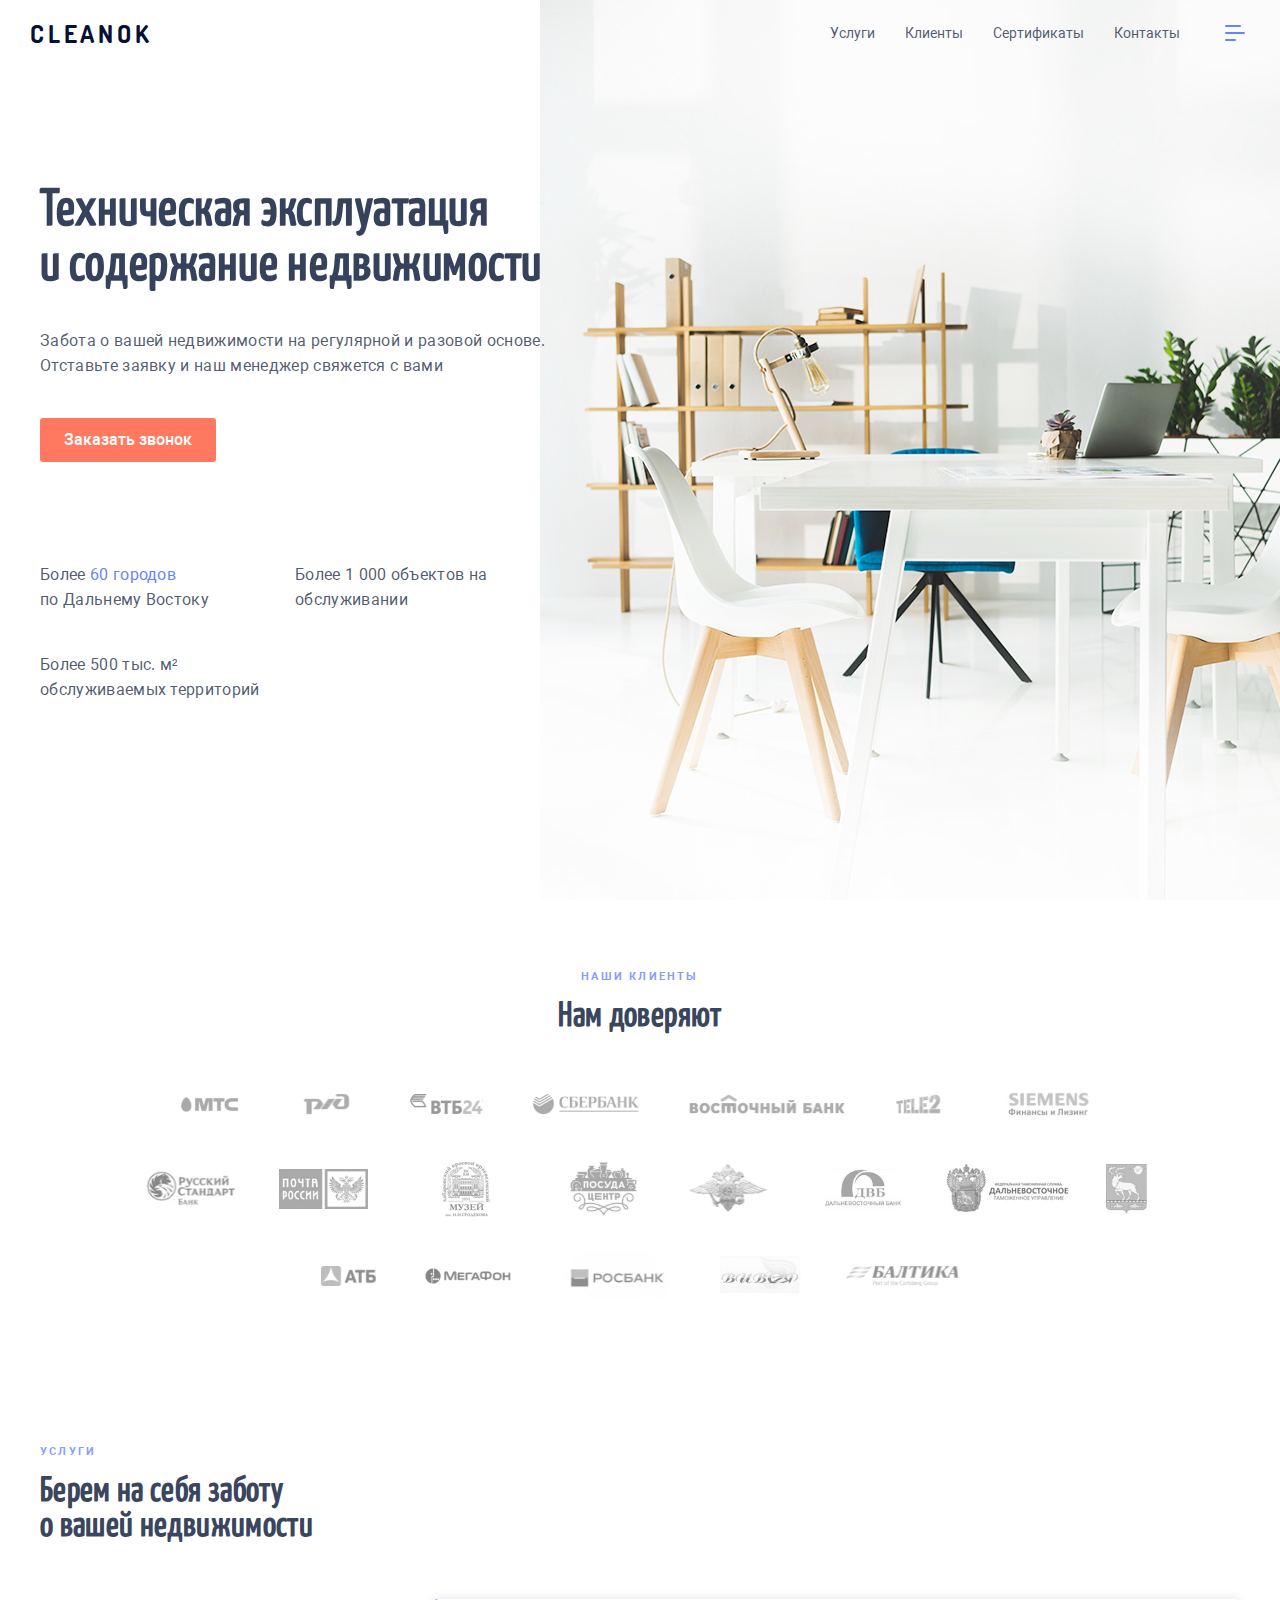
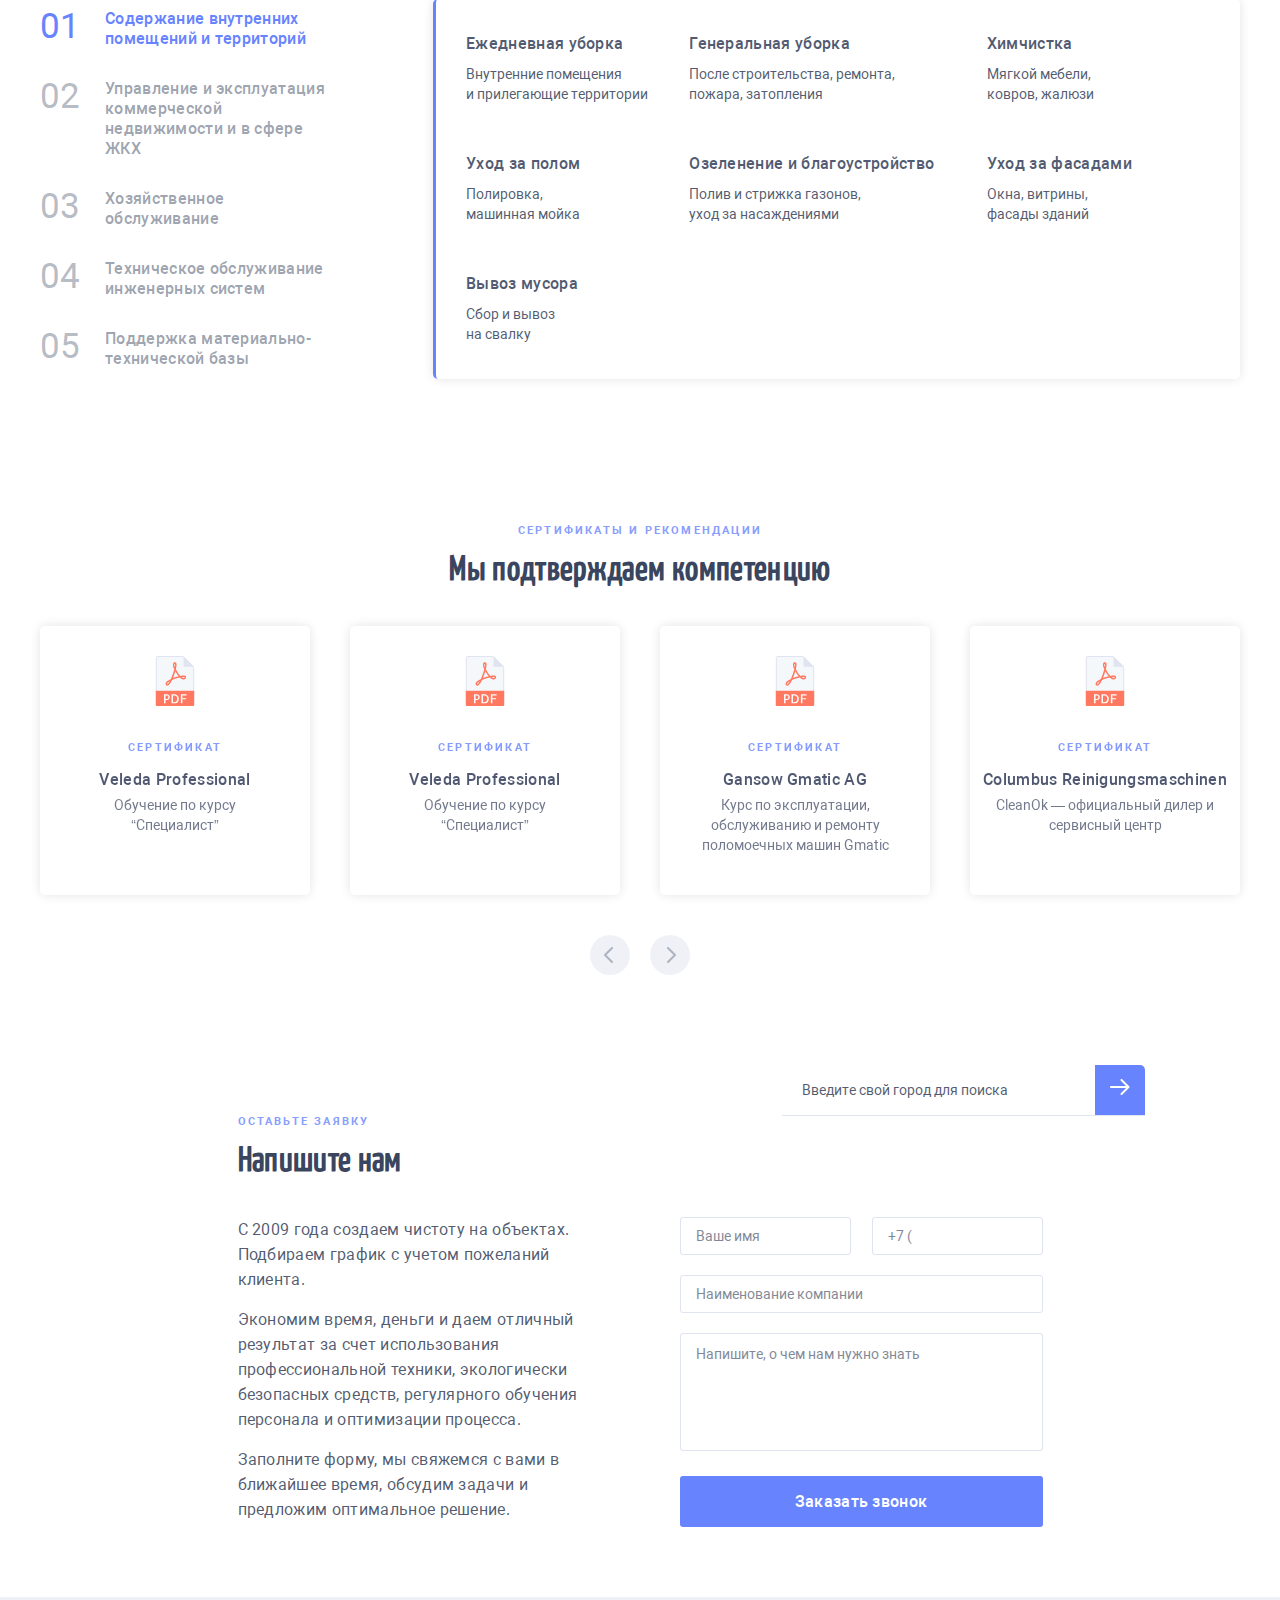
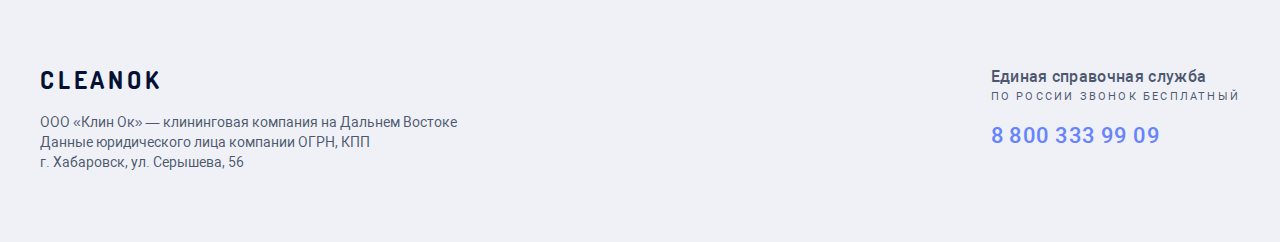
==== commit 9c1069bb: "add features in project" ====
--- a/index.html
+++ b/index.html
@@ -6,7 +6,7 @@
     <title>Document</title>
     <link rel="stylesheet" href="style/css/style.css">
 </head>
-<body>
+<body class="body">
 <div class="top-bg">
     <header class="header">
         <div class="header__inner">
@@ -22,6 +22,29 @@
                     <img src="./img/icons/burger-menu-icon.svg" alt="burger">
                 </button>
             </nav>
+        </div>
+        <div class="nav-menu">
+            <button class="nav-menu__close">
+                <img src="./img/header/icons/close.svg" alt="close">
+            </button>
+            <ul class="nav-menu__list">
+                <li class="nav-menu__item nav-menu__item_mob"><a data-header="services" href="#" class="nav-menu__link">Услуги</a></li>
+                <li class="nav-menu__item nav-menu__item_mob"><a data-header="clients" href="#" class="nav-menu__link">Клиенты</a></li>
+                <li class="nav-menu__item nav-menu__item_mob"><a data-header="competence" href="#" class="nav-menu__link">Сертификаты</a></li>
+                <li class="nav-menu__item nav-menu__item_mob"><a data-header="map" href="#" class="nav-menu__link">Контакты</a></li>
+                <li class="nav-menu__item"><a href="#" class="nav-menu__link">Сотрудники</a></li>
+                <li class="nav-menu__item"><a href="#" class="nav-menu__link">О компании</a></li>
+                <li class="nav-menu__item"><a href="#" class="nav-menu__link">Реквизиты</a></li>
+                <li class="nav-menu__item"><a href="#" class="nav-menu__link">Еще одна страница</a></li>
+            </ul>
+            <div class="footer-contacts footer-contacts_center">
+                <span class="footer-contacts__info">
+                    Единая справочная служба
+                </span>
+                <a href="tel:+78003339909" class="footer-contacts__phone">
+                    8 800 333 99 09
+                </a>
+            </div>
         </div>
     </header>
     <header class="header header_fixed">
@@ -98,6 +121,9 @@
                         <div class="clients__item">
                             <img src="./img/clients/icons/siemens.svg" alt="siemens">
                         </div>
+                        <div class="clients__item clients__item_1">
+                            <img src="./img/clients/icons/east.svg" alt="east">
+                        </div>
                     </div>
                     <div class="clients__middle">
                         <div class="clients__item">
@@ -118,12 +144,15 @@
                         <div class="clients__item">
                             <img src="./img/clients/icons/dv-bank.svg" alt="dv-bank">
                         </div>
-                        <div class="clients__item">
+                        <div class="clients__item clients__item_1">
                             <img src="./img/clients/icons/east.svg" alt="east">
                         </div>
-                        <div class="clients__item">
+                        <div class="clients__item clients__item_1 clients__item_3">
                             <img src="./img/clients/icons/deer.svg" alt="deer">
                         </div>
+                        <div class="clients__item clients__item_2">
+                            <img src="./img/clients/icons/east.svg" alt="east">
+                        </div>
                     </div>
                     <div class="clients__bottom">
                         <div class="clients__item">
@@ -140,6 +169,9 @@
                         </div>
                         <div class="clients__item">
                             <img src="./img/clients/icons/baltica.svg" alt="baltica">
+                        </div>
+                        <div class="clients__item clients__item_1">
+                            <img src="./img/clients/icons/deer.svg" alt="deer">
                         </div>
                     </div>
                 </div>
@@ -608,6 +640,7 @@
         </div>
     </div>
 </footer>
+<script src="https://polyfill.io/v3/polyfill.min.js?features=scrollIntoView"></script>
 <script src="./script/libs/swiper-bundle.min.js"></script>
 <script src="./script/script.js"></script>
 </body>
--- a/style/css/style.css
+++ b/style/css/style.css
@@ -68,6 +68,7 @@
   max-width: 1440px;
   width: 100%;
   margin: 0 auto;
+  position: relative;
 }
 
 a {
@@ -95,17 +96,22 @@
   }
 
   .top-bg {
-    background-size: 40%;
+    padding-bottom: 40px;
   }
 }
 @media (max-width: 798px) {
   .container {
     max-width: 606px;
   }
+
+  .top-bg {
+    background: none;
+    padding-bottom: 0;
+  }
 }
 @media (max-width: 606px) {
   .container {
-    max-width: 375px;
+    max-width: 405px;
   }
 }
 .logo {
@@ -166,6 +172,93 @@
   cursor: pointer;
 }
 
+@media (max-width: 798px) {
+  .header {
+    padding: 18px 15px;
+  }
+  .header-nav__list {
+    margin-right: 20px;
+  }
+}
+@media (max-width: 606px) {
+  .header {
+    max-width: 405px;
+    margin: 0 auto;
+  }
+  .header_fixed {
+    max-width: 100%;
+  }
+  .header-nav__list {
+    display: none;
+  }
+}
+.nav-menu {
+  display: flex;
+  flex-direction: column;
+  justify-content: space-between;
+  width: 360px;
+  min-height: 100vh;
+  position: fixed;
+  top: 0;
+  right: 0;
+  z-index: 11;
+  background: #fff;
+  transform: translateX(200%);
+  transition: all 0.5s;
+}
+.nav-menu_height {
+  margin-top: 60px;
+  min-height: calc(100vh - 60px);
+}
+.nav-menu__close {
+  width: 25px;
+  height: 25px;
+  position: absolute;
+  top: 25px;
+  right: 25px;
+  background: #fff;
+  display: flex;
+  justify-content: center;
+  align-items: center;
+  border: none;
+  outline: none;
+  cursor: pointer;
+}
+.nav-menu__close img {
+  width: 100%;
+  height: 100%;
+}
+.nav-menu_active {
+  transform: translateX(0);
+}
+.nav-menu__list {
+  padding: 40px;
+}
+.nav-menu__item:not(:last-of-type) {
+  margin-bottom: 20px;
+}
+.nav-menu__item_mob {
+  display: none;
+}
+.nav-menu__link {
+  font-size: 14px;
+  line-height: 20px;
+  color: #041133;
+  opacity: 0.7;
+}
+
+@media (max-width: 606px) {
+  .nav-menu {
+    width: 100%;
+  }
+  .nav-menu_height {
+    margin: 0;
+    min-height: 100vh;
+  }
+  .nav-menu__item_mob {
+    display: block;
+  }
+}
 .title {
   font-family: "Yanone Kaffeesatz", sans-serif;
   font-size: 35px;
@@ -181,6 +274,23 @@
   text-align: center;
 }
 
+@media (max-width: 1022px) {
+  .title_main {
+    font-size: 45px;
+    line-height: 45px;
+  }
+}
+@media (max-width: 798px) {
+  .title_main {
+    font-size: 38px;
+    line-height: 40px;
+  }
+}
+@media (max-width: 606px) {
+  .title_main {
+    font-size: 30px;
+  }
+}
 .subtitle {
   font-weight: bold;
   font-size: 11px;
@@ -223,6 +333,39 @@
   margin-bottom: 40px;
 }
 
+@media (max-width: 1022px) {
+  .top-info {
+    margin-top: 40px;
+  }
+  .top-info__text {
+    font-size: 15px;
+  }
+  .top-info-data {
+    font-size: 15px;
+    margin-top: 75px;
+  }
+}
+@media (max-width: 798px) {
+  .top-info__inner {
+    max-width: 100%;
+  }
+  .top-info__text {
+    font-size: 14px;
+  }
+  .top-info-data {
+    font-size: 14px;
+    margin-top: 50px;
+  }
+  .top-info-data div {
+    flex: 1 1 100%;
+  }
+  .top-info-data div br {
+    display: none;
+  }
+  .top-info-data div:not(:last-of-type) {
+    margin-bottom: 23px;
+  }
+}
 .button {
   padding: 13px 24px;
   font-weight: 500;
@@ -244,6 +387,19 @@
   margin-right: 100px;
 }
 
+@media (max-width: 1022px) {
+  .button_middle {
+    margin-right: 26px;
+  }
+}
+@media (max-width: 798px) {
+  .button {
+    font-size: 14px;
+  }
+  .button_middle {
+    display: none;
+  }
+}
 .link {
   font-size: 16px;
   line-height: 25px;
@@ -254,6 +410,11 @@
   font-size: 14px;
 }
 
+@media (max-width: 798px) {
+  .link {
+    font-size: 15px;
+  }
+}
 .clients {
   padding: 70px 0;
 }
@@ -266,6 +427,10 @@
   align-items: center;
   margin: 0 auto;
 }
+.clients__item img {
+  width: 100%;
+  object-fit: scale-down;
+}
 .clients__top {
   max-width: 989px;
   width: 100%;
@@ -274,8 +439,11 @@
   justify-content: center;
   margin-bottom: 30px;
 }
+.clients__top .clients__item_1 {
+  display: none;
+}
 .clients__top .clients__item:not(:last-of-type) {
-  margin-right: 53px;
+  margin: 0 25px;
 }
 .clients__middle {
   max-width: 1015px;
@@ -285,12 +453,99 @@
   justify-content: space-between;
   margin-bottom: 26px;
 }
+.clients__middle .clients__item_2 {
+  display: none;
+}
 .clients__bottom {
   max-width: 638px;
   width: 100%;
   display: flex;
   align-items: center;
   justify-content: space-between;
+}
+.clients__bottom .clients__item_1 {
+  display: none;
+}
+
+@media (max-width: 1022px) {
+  .clients {
+    padding: 45px;
+  }
+  .clients__items {
+    display: flex;
+    flex-direction: row;
+    align-items: start;
+  }
+  .clients__top {
+    justify-content: center;
+    align-items: center;
+    flex-direction: column;
+  }
+  .clients__top .clients__item:not(:last-of-type) {
+    margin: 0 0 20px 0;
+  }
+  .clients__top .clients__item_1 {
+    display: none;
+  }
+  .clients__middle {
+    flex-direction: column;
+    justify-content: center;
+    align-items: center;
+  }
+  .clients__middle .clients__item_3 {
+    display: none;
+  }
+  .clients__bottom {
+    flex-direction: column;
+    justify-content: center;
+    align-items: center;
+  }
+  .clients__bottom .clients__item_1 {
+    display: block;
+  }
+  .clients__item {
+    height: 60px;
+    align-items: center;
+  }
+  .clients__item:not(:last-of-type) {
+    margin-bottom: 20px;
+  }
+}
+@media (max-width: 606px) {
+  .clients__items {
+    flex-wrap: wrap;
+    justify-content: center;
+  }
+  .clients__top {
+    justify-content: center;
+    align-items: center;
+    flex: 0 0 45%;
+    flex-direction: column;
+    margin-bottom: 0;
+  }
+  .clients__top .clients__item_1 {
+    display: none;
+  }
+  .clients__middle {
+    justify-content: center;
+    align-items: center;
+    flex: 0 0 45%;
+    flex-direction: column;
+    margin-bottom: 0;
+  }
+  .clients__middle .clients__item_2 {
+    display: none;
+  }
+  .clients__bottom {
+    flex-direction: row;
+    flex-wrap: wrap;
+  }
+  .clients__bottom .clients__item {
+    display: flex;
+    justify-content: center;
+    height: 60px;
+    flex: 0 0 40%;
+  }
 }
 .services {
   padding: 70px 0 55px;
@@ -354,6 +609,7 @@
   flex-direction: column;
   justify-content: center;
   max-width: 372px;
+  padding: 30px 0;
 }
 .services-slider-info__item {
   flex: 1 0 33.333%;
@@ -440,6 +696,125 @@
   margin-bottom: 22px;
 }
 
+@media (max-width: 1230px) {
+  .services-slider-info {
+    padding: 20px 15px;
+  }
+  .services-slider-info_jkh {
+    padding: 0 0 0 15px;
+  }
+  .services-slider-info__crash {
+    margin-right: 15px;
+  }
+  .services-slider-info__title {
+    font-size: 15px;
+  }
+  .services-slider__num {
+    font-size: 28px;
+  }
+  .services-slider__text {
+    font-size: 14px;
+  }
+  .services-slider-system {
+    padding: 0;
+  }
+}
+@media (max-width: 1022px) {
+  .services {
+    padding: 45px 0;
+  }
+  .services-slider {
+    flex-direction: column;
+  }
+  .services-slider__nav {
+    max-width: 100%;
+    order: 1;
+  }
+  .services-slider__list {
+    display: flex;
+    flex-wrap: wrap;
+    margin-top: 25px;
+  }
+  .services-slider__item {
+    flex: 0 0 50%;
+  }
+  .services-slider__item:not(:last-of-type) {
+    margin-bottom: 15px;
+  }
+}
+@media (max-width: 798px) {
+  .services-slider-info__crash {
+    max-width: 100%;
+    margin: 0;
+    padding: 20px 15px;
+  }
+  .services-slider-info__item:nth-child(1), .services-slider-info__item:nth-child(4), .services-slider-info__item:nth-child(3), .services-slider-info__item:nth-child(6) {
+    flex: 0 0 32%;
+  }
+  .services-slider-info_jkh {
+    padding: 0;
+    flex-direction: column-reverse;
+  }
+  .services-slider-info__jkh-item:not(:last-of-type) {
+    margin-bottom: 15px;
+  }
+  .services-slider-info__img {
+    height: 260px;
+    max-width: 100%;
+    flex: auto;
+  }
+  .services-slider-system__left {
+    padding: 25px;
+    justify-content: center;
+    flex-direction: column;
+    display: flex;
+  }
+  .services-slider-system__right {
+    padding: 25px;
+  }
+  .services-slider-system__list {
+    margin-top: 40px;
+  }
+  .services-slider-system__item {
+    flex: 0 0 49%;
+  }
+}
+@media (max-width: 606px) {
+  .services-slider__text {
+    margin-left: 15px;
+  }
+  .services-slider__text br {
+    display: none;
+  }
+  .services-slider__list {
+    flex-direction: column;
+  }
+  .services-slider-info {
+    flex-direction: column;
+  }
+  .services-slider-info__title {
+    font-size: 14px;
+  }
+  .services-slider-info__text {
+    font-size: 12px;
+  }
+  .services-slider-info__item {
+    flex: 0 0 100% !important;
+  }
+  .services-slider-info__item br {
+    display: none;
+  }
+  .services-slider-info__item:not(:last-of-type) {
+    margin-bottom: 25px;
+  }
+  .services-slider-system {
+    flex-direction: column;
+  }
+  .services-slider-system__left {
+    padding: 15px;
+    width: 100%;
+  }
+}
 .competence {
   padding: 70px 0;
 }
@@ -497,6 +872,11 @@
   transform: rotate(180deg);
 }
 
+@media (max-width: 1022px) {
+  .competence {
+    padding: 45px 0;
+  }
+}
 .map {
   max-width: 1440px;
   margin: 0 auto;
@@ -608,6 +988,12 @@
   color: rgba(4, 17, 51, 0.7);
 }
 
+@media (max-width: 606px) {
+  .map-search {
+    left: 50%;
+    transform: translateX(-50%);
+  }
+}
 .feedback {
   padding: 70px 0;
 }
@@ -687,6 +1073,36 @@
   cursor: pointer;
 }
 
+@media (max-width: 1022px) {
+  .feedback {
+    padding: 45px 0;
+  }
+}
+@media (max-width: 798px) {
+  .feedback-info {
+    margin-right: 15px;
+  }
+  .feedback-info__text {
+    font-size: 14px;
+  }
+  .feedback-form__top {
+    flex-direction: column;
+  }
+  .feedback-form__top input {
+    max-width: 100%;
+  }
+  .feedback-form__name {
+    margin-bottom: 20px;
+  }
+}
+@media (max-width: 606px) {
+  .feedback__wrapper {
+    flex-direction: column;
+  }
+  .feedback-info {
+    margin: 0 0 15px 0;
+  }
+}
 .footer {
   padding: 70px 0;
   background: rgba(224, 227, 240, 0.5);
@@ -704,6 +1120,11 @@
 .footer-contacts {
   display: flex;
   flex-direction: column;
+}
+.footer-contacts_center {
+  border-top: 1px solid #E0E3F0;
+  padding: 30px;
+  align-items: center;
 }
 .footer-contacts__info {
   font-weight: 500;
@@ -729,4 +1150,13 @@
   color: #6783FE;
 }
 
+@media (max-width: 798px) {
+  .footer__inner {
+    flex-direction: column;
+  }
+  .footer-info {
+    margin-bottom: 25px;
+  }
+}
+
 /*# sourceMappingURL=style.css.map */
